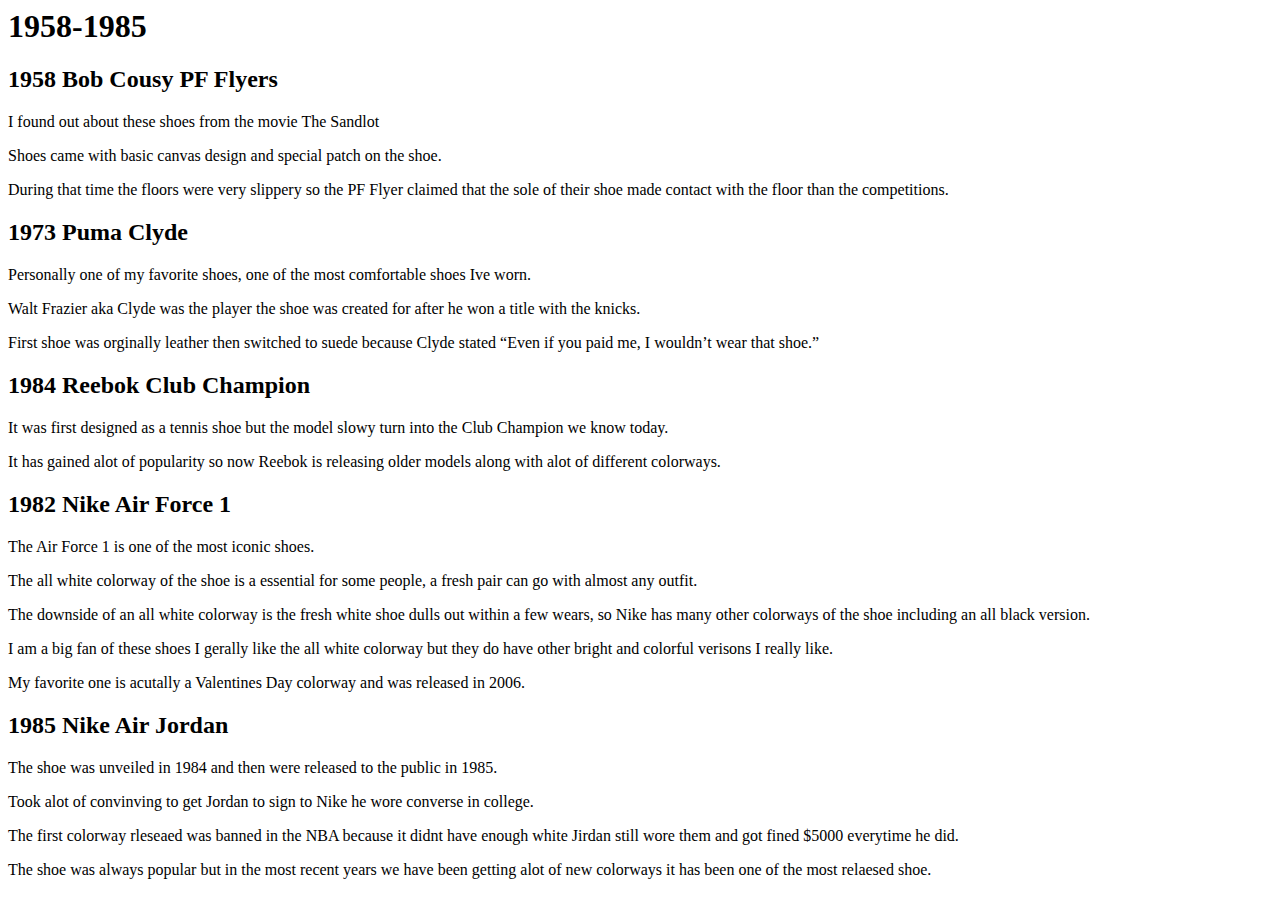
==== 1958-1985.html @ abb51e93 "Rename 1958-1985 to 1958-1985.html" ====
<html>
<head>
<title>1958-1985</title>
</head>
<body><h1>1958-1985</h1>
      <h2>1958 Bob Cousy PF Flyers</h2>
      <p>I found out about these shoes from the movie The Sandlot</p>
<p>Shoes came with basic canvas design and special patch on the shoe.</p>
        <p>During that time the floors were very slippery so the PF Flyer claimed
        that the sole of their shoe made contact with the floor than the
          competitions.</p>
      <h2>1973 Puma Clyde</h2>
      <p>
        Personally one of my favorite shoes, one of the most comfortable shoes
        Ive worn.
      </p>
      <p>
        Walt Frazier aka Clyde was the player the shoe was created for after he
        won a title with the knicks.
      </p>
      <p>
        First shoe was orginally leather then switched to suede because Clyde
        stated “Even if you paid me, I wouldn’t wear that shoe.”
      </p>
      <h2>1984 Reebok Club Champion</h2>
      <p>
        It was first designed as a tennis shoe but the model slowy turn into the
        Club Champion we know today.
      </p>
      <p>
        It has gained alot of popularity so now Reebok is releasing older models
        along with alot of different colorways.
      </p>
      <h2>1982 Nike Air Force 1</h2>
      <p>The Air Force 1 is one of the most iconic shoes.</p>
      <p>
        The all white colorway of the shoe is a essential for some people, a
        fresh pair can go with almost any outfit.
      </p>
      <p>
        The downside of an all white colorway is the fresh white shoe dulls out
        within a few wears, so Nike has many other colorways of the shoe
        including an all black version.
      </p>
      <p>
        I am a big fan of these shoes I gerally like the all white colorway but
        they do have other bright and colorful verisons I really like.
      </p>
      <p>
        My favorite one is acutally a Valentines Day colorway and was released
        in 2006.
      </p>
      <h2>1985 Nike Air Jordan</h2>
      <p>
        The shoe was unveiled in 1984 and then were released to the public in
        1985.
      </p>
      <p>
        Took alot of convinving to get Jordan to sign to Nike he wore converse
        in college.
      </p>
      <p>
        The first colorway rleseaed was banned in the NBA because it didnt have
        enough white Jirdan still wore them and got fined $5000 everytime he
        did.
      </p>
      <p>
        The shoe was always popular but in the most recent years we have been
        getting alot of new colorways it has been one of the most relaesed shoe.
      </p>
    </body>
    </html>
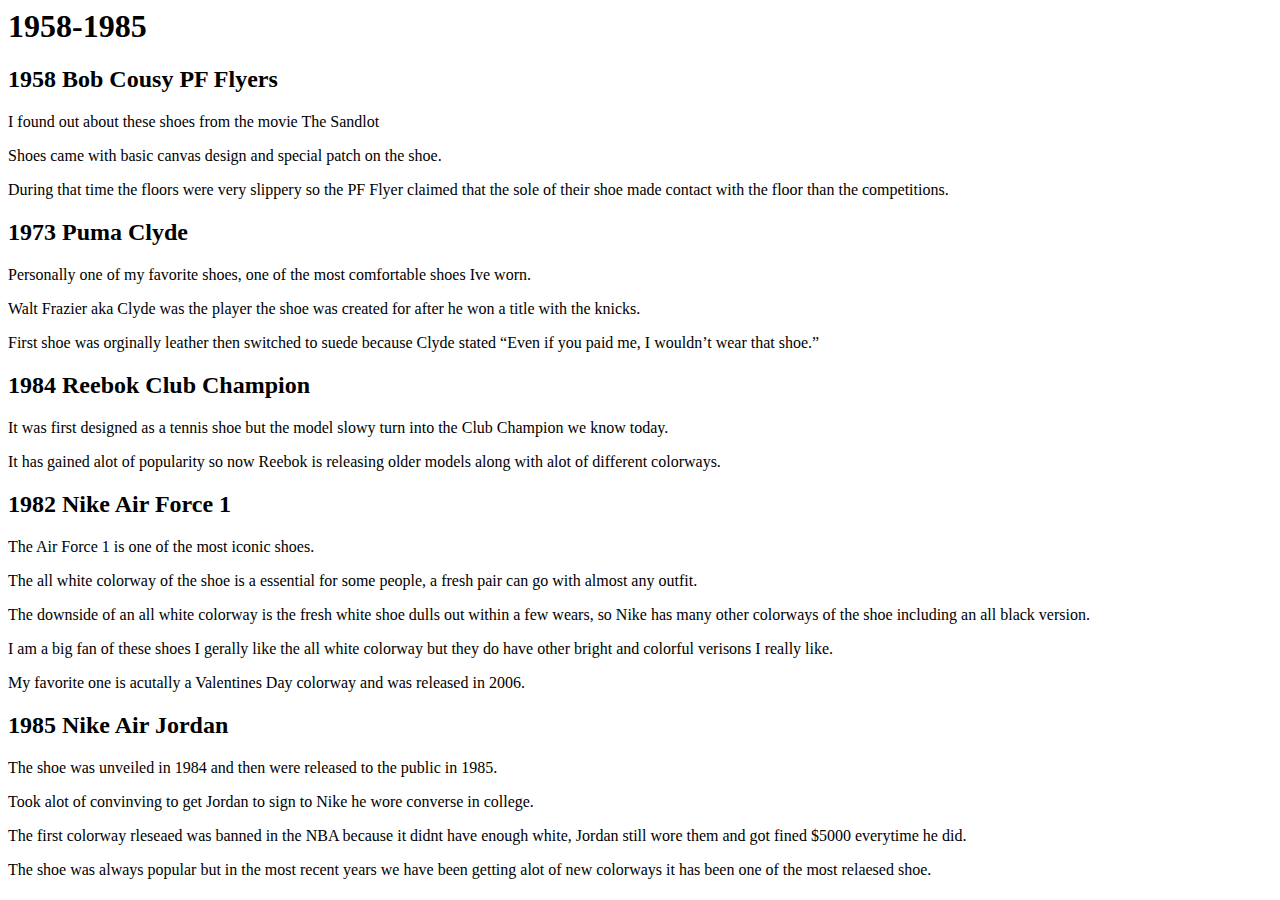
==== commit 403f0835: "Update 1958-1985.html" ====
--- a/1958-1985.html
+++ b/1958-1985.html
@@ -1,72 +1,76 @@
 <html>
+
 <head>
-<title>1958-1985</title>
+    <title>1958-1985</title>
 </head>
-<body><h1>1958-1985</h1>
-      <h2>1958 Bob Cousy PF Flyers</h2>
-      <p>I found out about these shoes from the movie The Sandlot</p>
-<p>Shoes came with basic canvas design and special patch on the shoe.</p>
-        <p>During that time the floors were very slippery so the PF Flyer claimed
+
+<body>
+    <h1>1958-1985</h1>
+    <h2>1958 Bob Cousy PF Flyers</h2>
+    <p>I found out about these shoes from the movie The Sandlot</p>
+    <p>Shoes came with basic canvas design and special patch on the shoe.</p>
+    <p>During that time the floors were very slippery so the PF Flyer claimed
         that the sole of their shoe made contact with the floor than the
-          competitions.</p>
-      <h2>1973 Puma Clyde</h2>
-      <p>
+        competitions.</p>
+    <h2>1973 Puma Clyde</h2>
+    <p>
         Personally one of my favorite shoes, one of the most comfortable shoes
         Ive worn.
-      </p>
-      <p>
+    </p>
+    <p>
         Walt Frazier aka Clyde was the player the shoe was created for after he
         won a title with the knicks.
-      </p>
-      <p>
+    </p>
+    <p>
         First shoe was orginally leather then switched to suede because Clyde
         stated “Even if you paid me, I wouldn’t wear that shoe.”
-      </p>
-      <h2>1984 Reebok Club Champion</h2>
-      <p>
+    </p>
+    <h2>1984 Reebok Club Champion</h2>
+    <p>
         It was first designed as a tennis shoe but the model slowy turn into the
         Club Champion we know today.
-      </p>
-      <p>
+    </p>
+    <p>
         It has gained alot of popularity so now Reebok is releasing older models
         along with alot of different colorways.
-      </p>
-      <h2>1982 Nike Air Force 1</h2>
-      <p>The Air Force 1 is one of the most iconic shoes.</p>
-      <p>
+    </p>
+    <h2>1982 Nike Air Force 1</h2>
+    <p>The Air Force 1 is one of the most iconic shoes.</p>
+    <p>
         The all white colorway of the shoe is a essential for some people, a
         fresh pair can go with almost any outfit.
-      </p>
-      <p>
+    </p>
+    <p>
         The downside of an all white colorway is the fresh white shoe dulls out
         within a few wears, so Nike has many other colorways of the shoe
         including an all black version.
-      </p>
-      <p>
+    </p>
+    <p>
         I am a big fan of these shoes I gerally like the all white colorway but
         they do have other bright and colorful verisons I really like.
-      </p>
-      <p>
+    </p>
+    <p>
         My favorite one is acutally a Valentines Day colorway and was released
         in 2006.
-      </p>
-      <h2>1985 Nike Air Jordan</h2>
-      <p>
+    </p>
+    <h2>1985 Nike Air Jordan</h2>
+    <p>
         The shoe was unveiled in 1984 and then were released to the public in
         1985.
-      </p>
-      <p>
+    </p>
+    <p>
         Took alot of convinving to get Jordan to sign to Nike he wore converse
         in college.
-      </p>
-      <p>
+    </p>
+    <p>
         The first colorway rleseaed was banned in the NBA because it didnt have
-        enough white Jirdan still wore them and got fined $5000 everytime he
+        enough white, Jordan still wore them and got fined $5000 everytime he
         did.
-      </p>
-      <p>
+    </p>
+    <p>
         The shoe was always popular but in the most recent years we have been
         getting alot of new colorways it has been one of the most relaesed shoe.
-      </p>
-    </body>
-    </html>
+    </p>
+</body>
+
+</html>
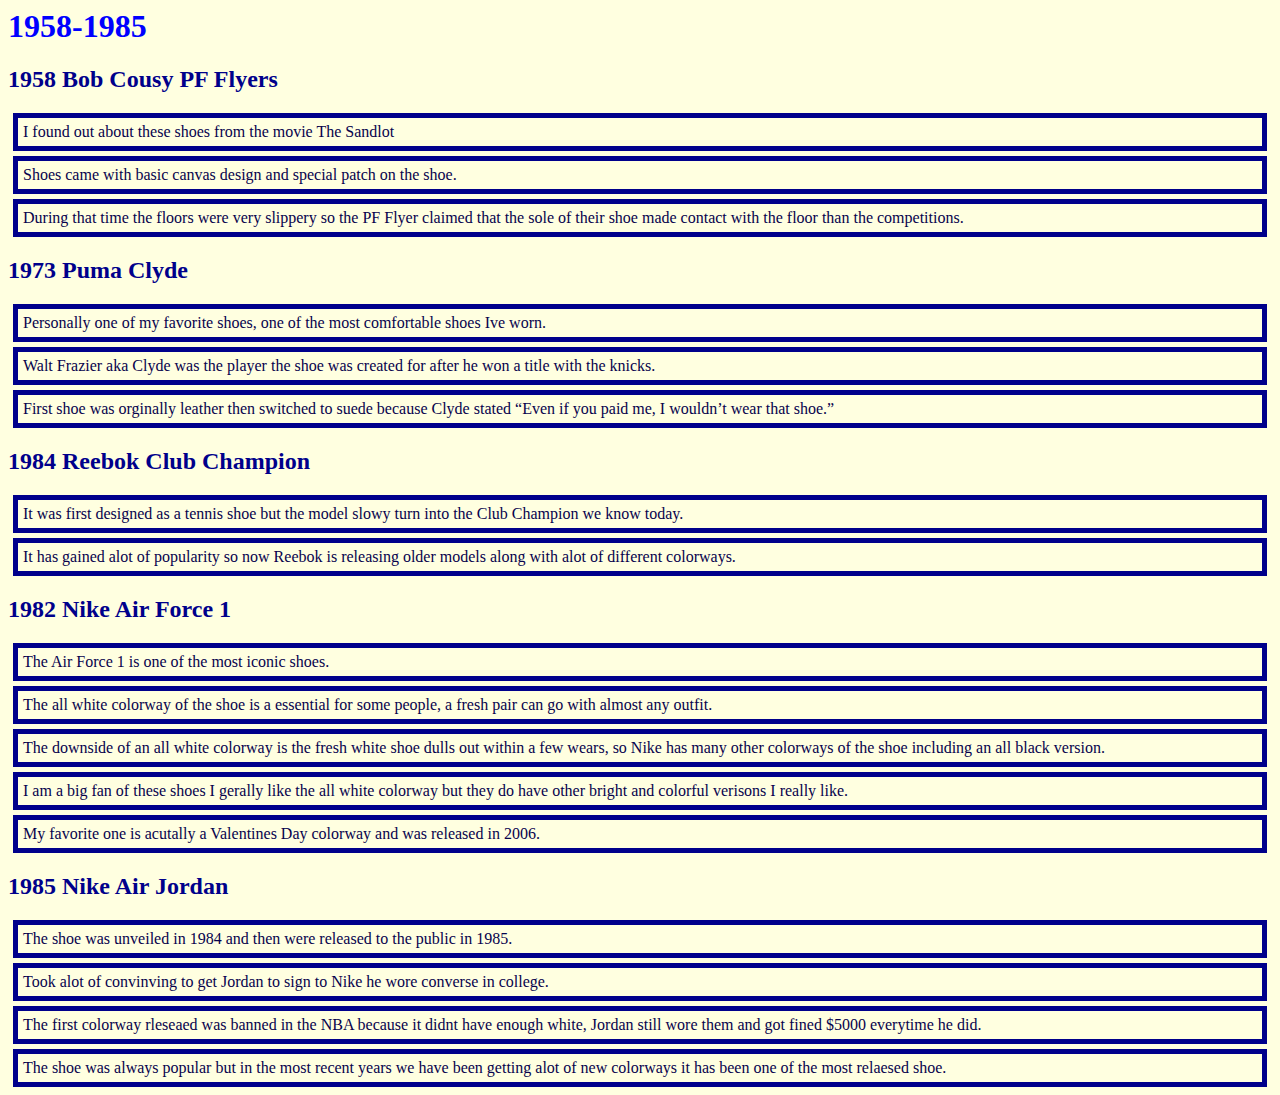
==== commit 1d1f8511: "Update 1958-1985.html" ====
--- a/1958-1985.html
+++ b/1958-1985.html
@@ -1,76 +1,92 @@
 <html>
-
-<head>
+  <head>
     <title>1958-1985</title>
-</head>
-
-<body>
+  </head>
+  <style>
+    body {
+      background-color: lightyellow;
+    }
+    h1 {
+      color: blue;
+    }
+    h2 {
+      color: darkblue;
+    }
+    p {
+      color: rgb(7, 2, 77);
+      border: 2px solid darkblue;
+      padding: 5px;
+      border: 5px solid darkblue;
+      margin: 5px;
+    }
+  </style>
+  <body>
     <h1>1958-1985</h1>
     <h2>1958 Bob Cousy PF Flyers</h2>
     <p>I found out about these shoes from the movie The Sandlot</p>
     <p>Shoes came with basic canvas design and special patch on the shoe.</p>
-    <p>During that time the floors were very slippery so the PF Flyer claimed
-        that the sole of their shoe made contact with the floor than the
-        competitions.</p>
+    <p>
+      During that time the floors were very slippery so the PF Flyer claimed
+      that the sole of their shoe made contact with the floor than the
+      competitions.
+    </p>
     <h2>1973 Puma Clyde</h2>
     <p>
-        Personally one of my favorite shoes, one of the most comfortable shoes
-        Ive worn.
+      Personally one of my favorite shoes, one of the most comfortable shoes Ive
+      worn.
     </p>
     <p>
-        Walt Frazier aka Clyde was the player the shoe was created for after he
-        won a title with the knicks.
+      Walt Frazier aka Clyde was the player the shoe was created for after he
+      won a title with the knicks.
     </p>
     <p>
-        First shoe was orginally leather then switched to suede because Clyde
-        stated “Even if you paid me, I wouldn’t wear that shoe.”
+      First shoe was orginally leather then switched to suede because Clyde
+      stated “Even if you paid me, I wouldn’t wear that shoe.”
     </p>
     <h2>1984 Reebok Club Champion</h2>
     <p>
-        It was first designed as a tennis shoe but the model slowy turn into the
-        Club Champion we know today.
+      It was first designed as a tennis shoe but the model slowy turn into the
+      Club Champion we know today.
     </p>
     <p>
-        It has gained alot of popularity so now Reebok is releasing older models
-        along with alot of different colorways.
+      It has gained alot of popularity so now Reebok is releasing older models
+      along with alot of different colorways.
     </p>
     <h2>1982 Nike Air Force 1</h2>
     <p>The Air Force 1 is one of the most iconic shoes.</p>
     <p>
-        The all white colorway of the shoe is a essential for some people, a
-        fresh pair can go with almost any outfit.
+      The all white colorway of the shoe is a essential for some people, a fresh
+      pair can go with almost any outfit.
     </p>
     <p>
-        The downside of an all white colorway is the fresh white shoe dulls out
-        within a few wears, so Nike has many other colorways of the shoe
-        including an all black version.
+      The downside of an all white colorway is the fresh white shoe dulls out
+      within a few wears, so Nike has many other colorways of the shoe including
+      an all black version.
     </p>
     <p>
-        I am a big fan of these shoes I gerally like the all white colorway but
-        they do have other bright and colorful verisons I really like.
+      I am a big fan of these shoes I gerally like the all white colorway but
+      they do have other bright and colorful verisons I really like.
     </p>
     <p>
-        My favorite one is acutally a Valentines Day colorway and was released
-        in 2006.
+      My favorite one is acutally a Valentines Day colorway and was released in
+      2006.
     </p>
     <h2>1985 Nike Air Jordan</h2>
     <p>
-        The shoe was unveiled in 1984 and then were released to the public in
-        1985.
+      The shoe was unveiled in 1984 and then were released to the public in
+      1985.
     </p>
     <p>
-        Took alot of convinving to get Jordan to sign to Nike he wore converse
-        in college.
+      Took alot of convinving to get Jordan to sign to Nike he wore converse in
+      college.
     </p>
     <p>
-        The first colorway rleseaed was banned in the NBA because it didnt have
-        enough white, Jordan still wore them and got fined $5000 everytime he
-        did.
+      The first colorway rleseaed was banned in the NBA because it didnt have
+      enough white, Jordan still wore them and got fined $5000 everytime he did.
     </p>
     <p>
-        The shoe was always popular but in the most recent years we have been
-        getting alot of new colorways it has been one of the most relaesed shoe.
+      The shoe was always popular but in the most recent years we have been
+      getting alot of new colorways it has been one of the most relaesed shoe.
     </p>
-</body>
-
+  </body>
 </html>
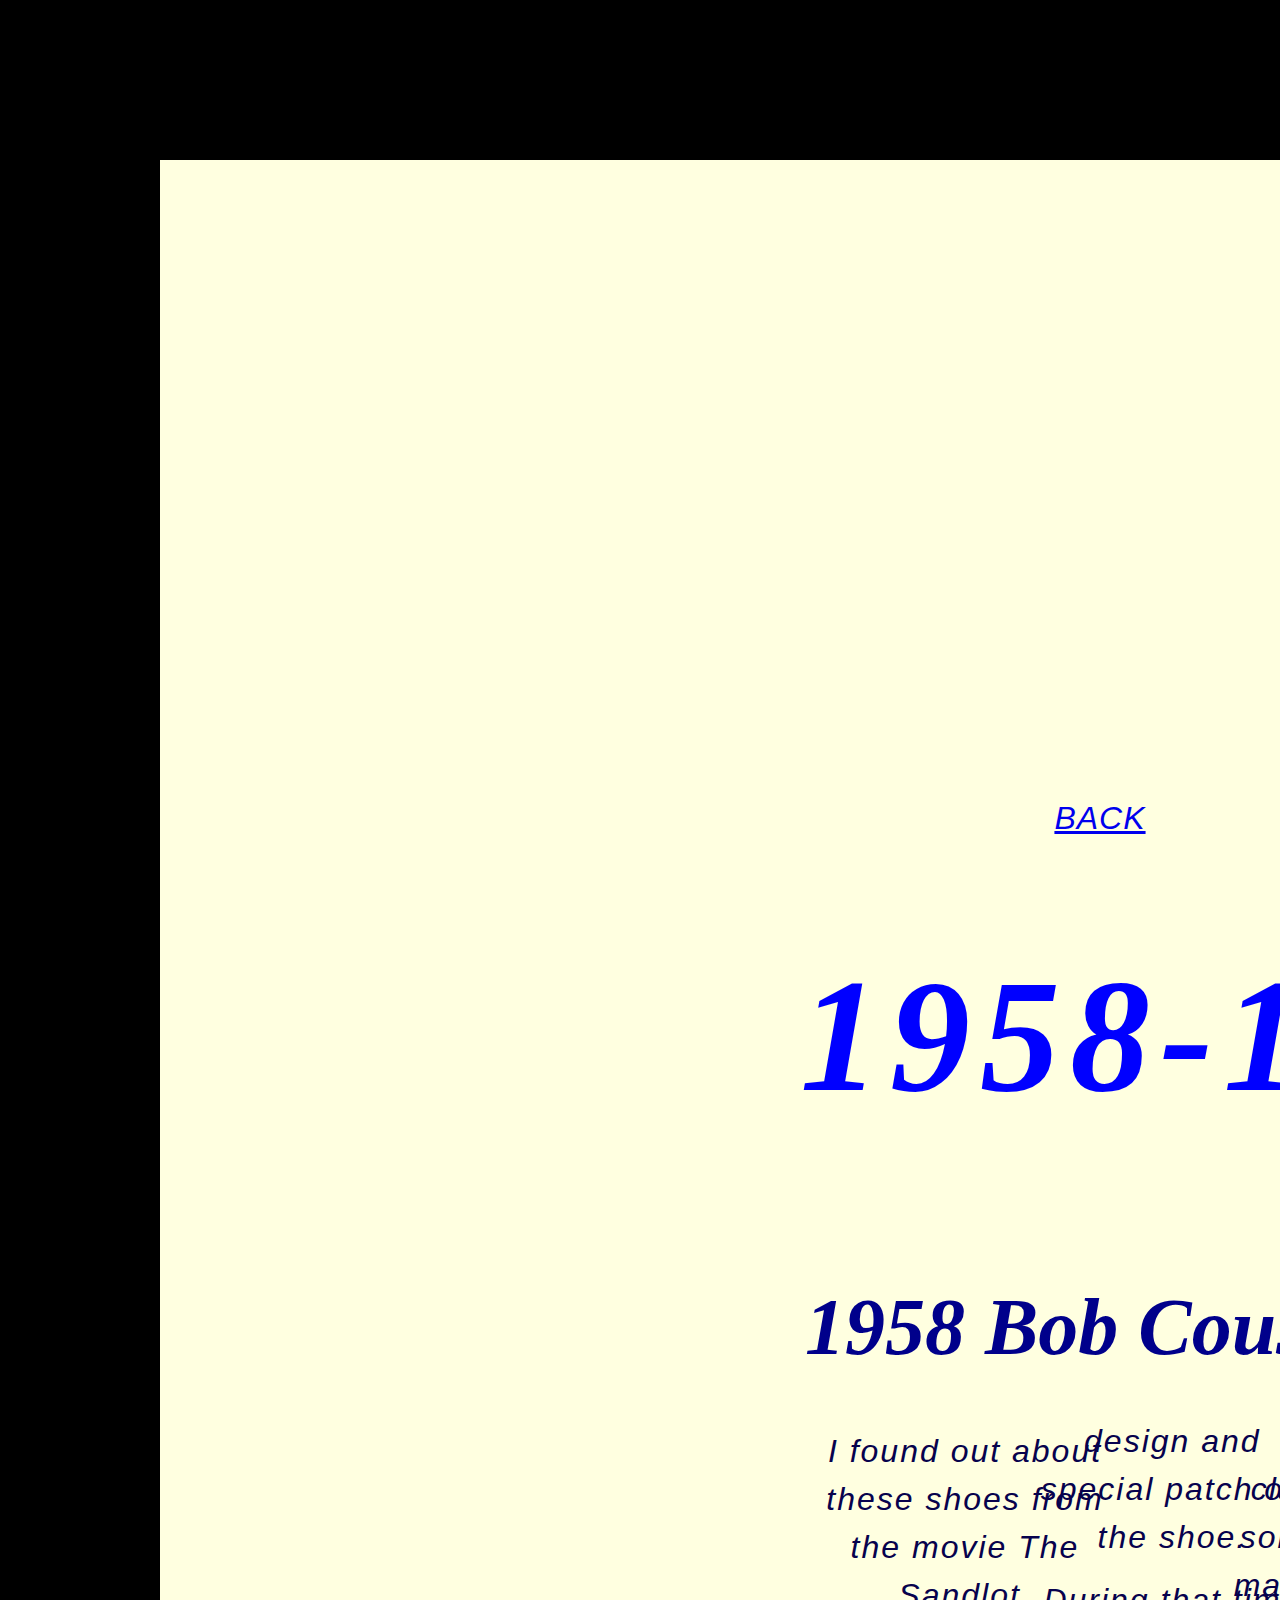
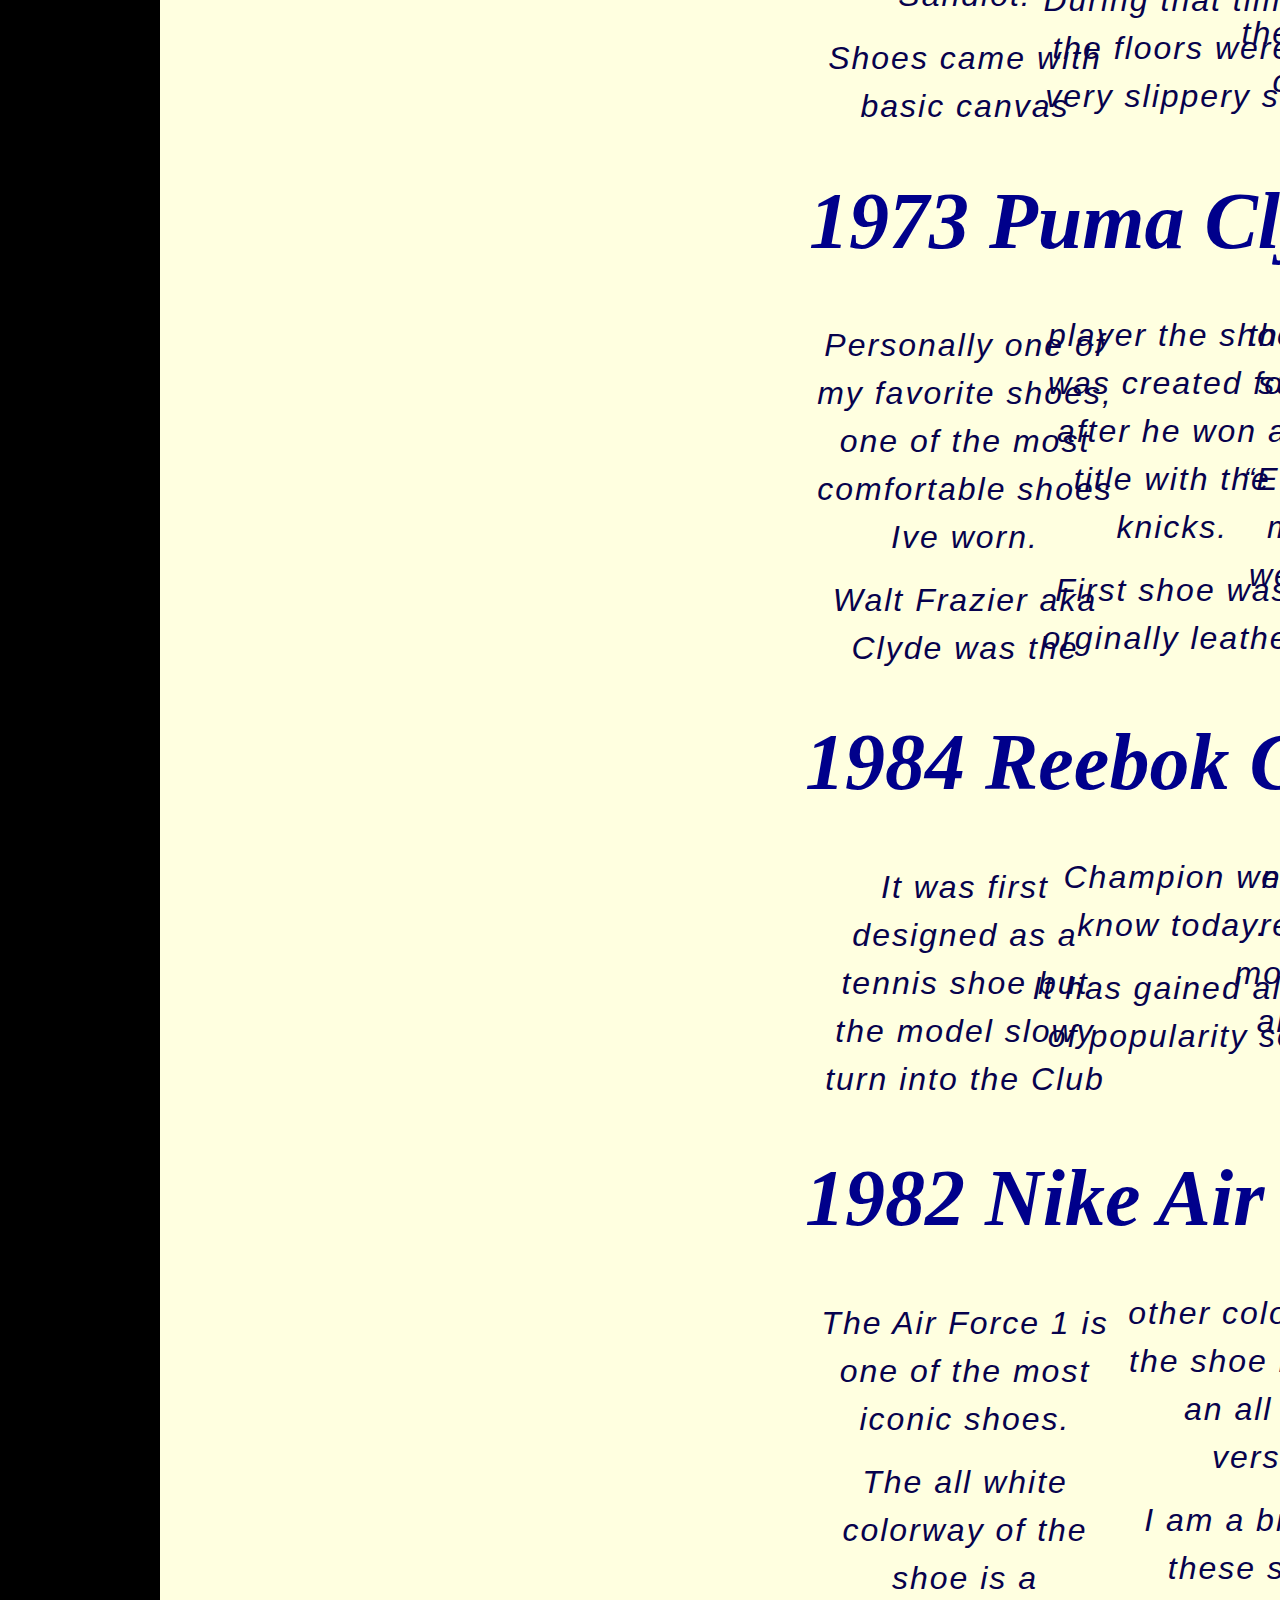
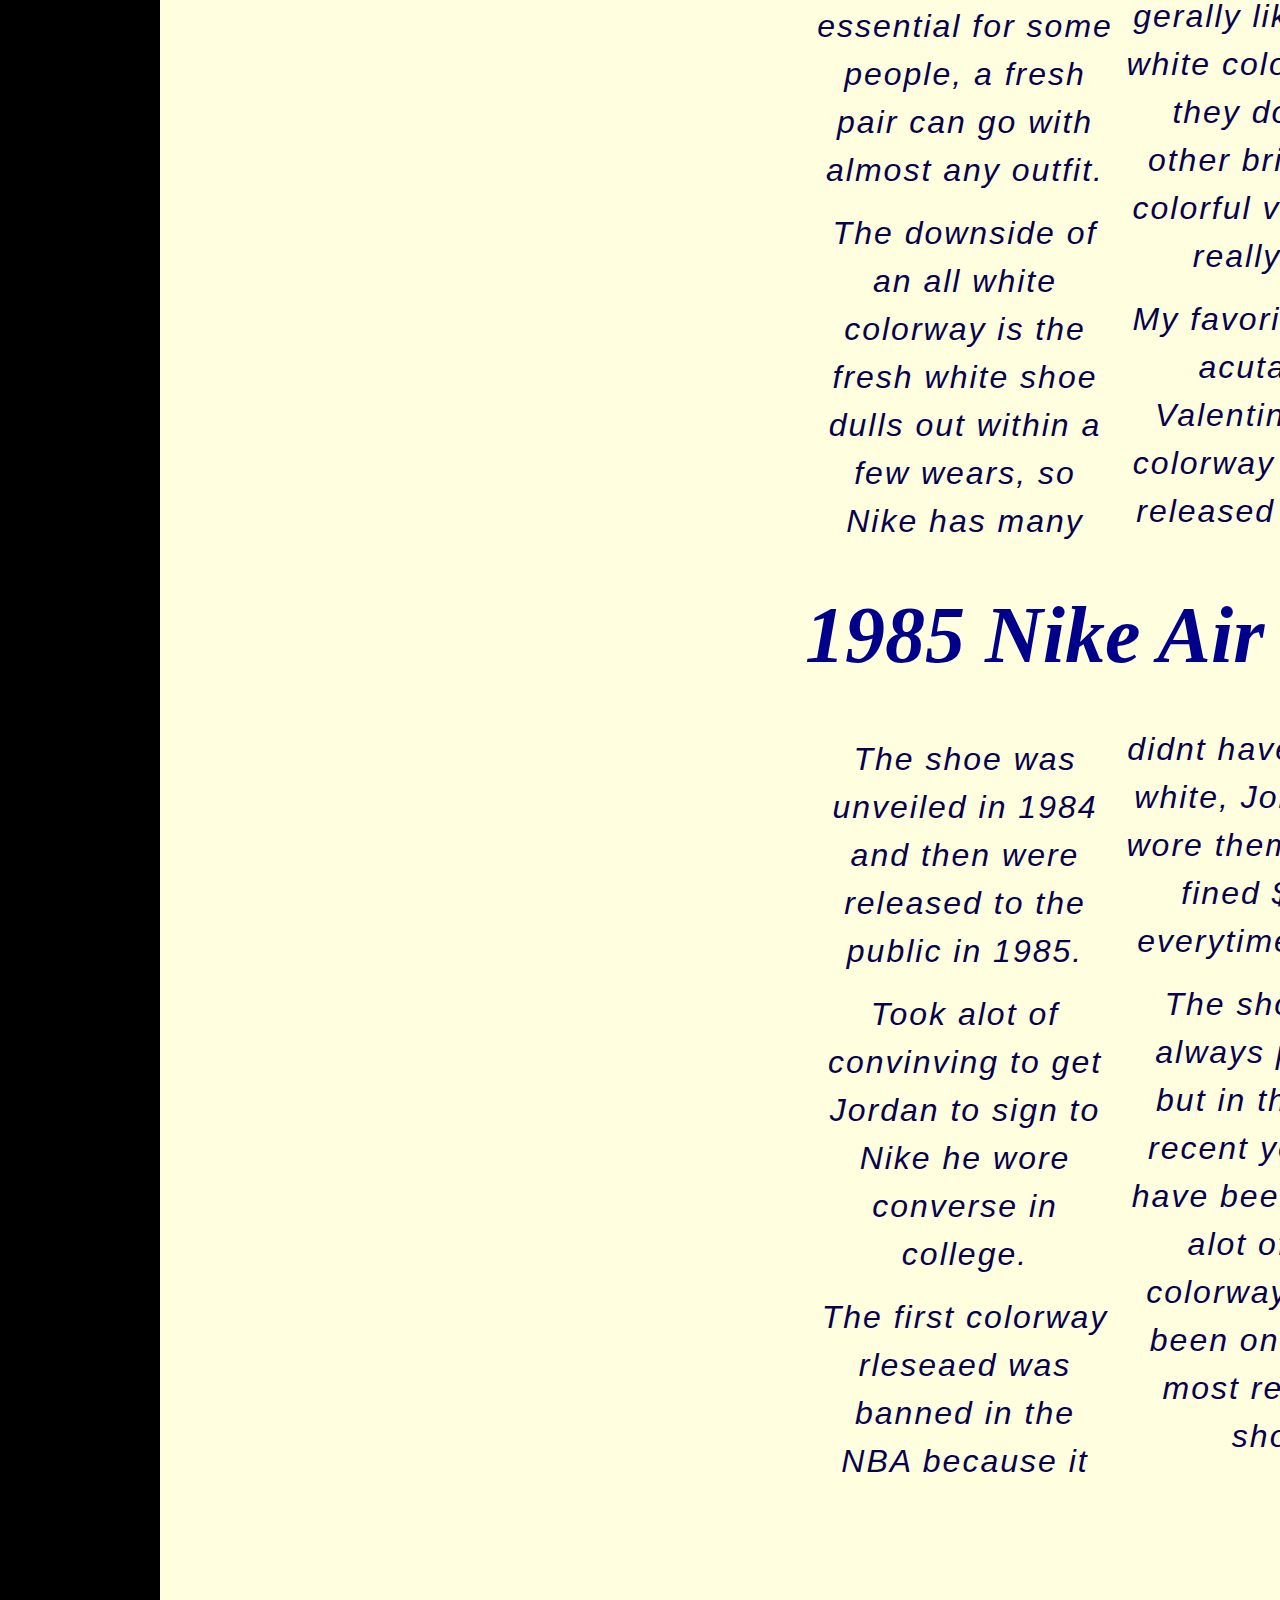
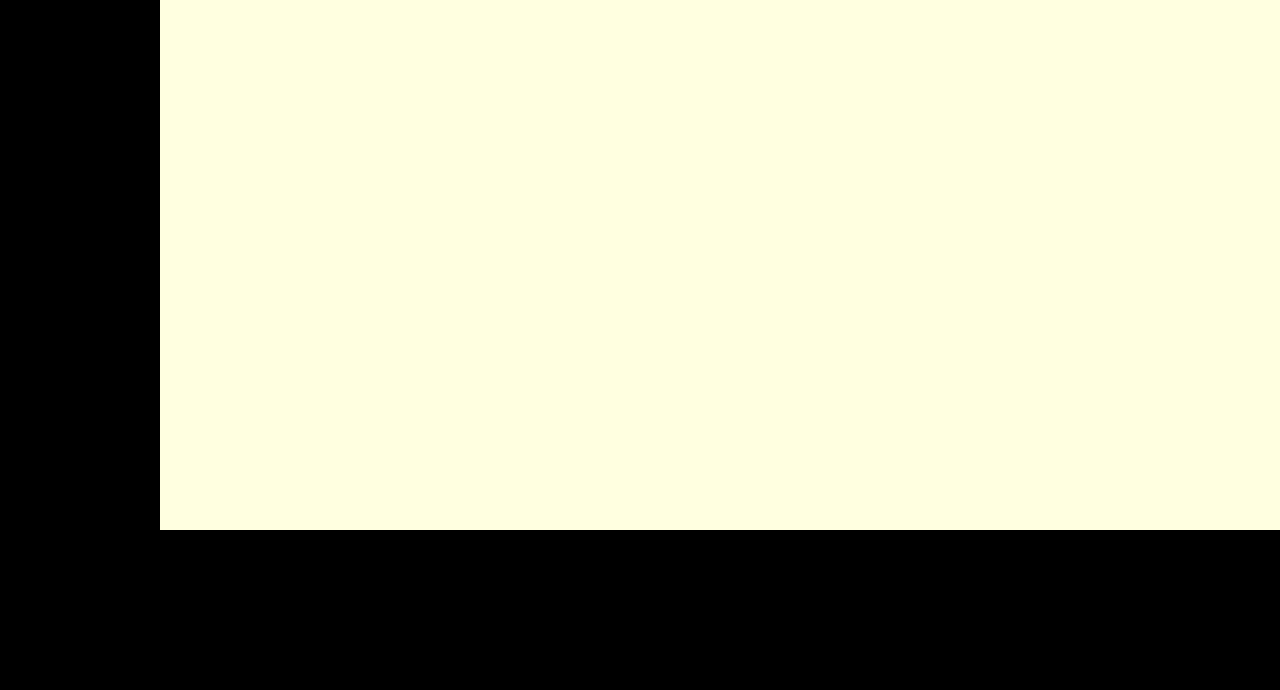
==== commit 7c2c7c41: "Update 1958-1985.html" ====
--- a/1958-1985.html
+++ b/1958-1985.html
@@ -1,92 +1,118 @@
-<html>
-  <head>
+<!DOCTYPE html>
+<html lang="en">
+
+<head>
     <title>1958-1985</title>
-  </head>
-  <style>
-    body {
-      background-color: lightyellow;
-    }
-    h1 {
-      color: blue;
-    }
-    h2 {
-      color: darkblue;
-    }
-    p {
-      color: rgb(7, 2, 77);
-      border: 2px solid darkblue;
-      padding: 5px;
-      border: 5px solid darkblue;
-      margin: 5px;
-    }
-  </style>
-  <body>
+    <style>
+        .cousy {
+            text-align: center;
+            column-width: 200px;
+        }
+    
+        .force {
+            text-align: center;
+            column-width: 200px;
+        }
+    
+        body {
+            background-color: lightyellow;
+        }
+    
+        h1 {
+            text-align: center;
+            color: blue;
+        }
+    
+        h2 {
+            text-align: center;
+            color: darkblue;
+        }
+    
+        p {
+            width: 300px;
+            text-align: center;
+            color: rgb(7, 2, 77);
+            padding: 5px;
+            margin: 5px;
+        }
+    </style>
+    <link rel="stylesheet" href="style.css">
+</head>
+
+
+<body>
+    <a href="index.html">BACK</a>
     <h1>1958-1985</h1>
-    <h2>1958 Bob Cousy PF Flyers</h2>
-    <p>I found out about these shoes from the movie The Sandlot</p>
-    <p>Shoes came with basic canvas design and special patch on the shoe.</p>
-    <p>
-      During that time the floors were very slippery so the PF Flyer claimed
-      that the sole of their shoe made contact with the floor than the
-      competitions.
-    </p>
-    <h2>1973 Puma Clyde</h2>
-    <p>
-      Personally one of my favorite shoes, one of the most comfortable shoes Ive
-      worn.
-    </p>
-    <p>
-      Walt Frazier aka Clyde was the player the shoe was created for after he
-      won a title with the knicks.
-    </p>
-    <p>
-      First shoe was orginally leather then switched to suede because Clyde
-      stated “Even if you paid me, I wouldn’t wear that shoe.”
-    </p>
-    <h2>1984 Reebok Club Champion</h2>
-    <p>
-      It was first designed as a tennis shoe but the model slowy turn into the
-      Club Champion we know today.
-    </p>
-    <p>
-      It has gained alot of popularity so now Reebok is releasing older models
-      along with alot of different colorways.
-    </p>
-    <h2>1982 Nike Air Force 1</h2>
-    <p>The Air Force 1 is one of the most iconic shoes.</p>
-    <p>
-      The all white colorway of the shoe is a essential for some people, a fresh
-      pair can go with almost any outfit.
-    </p>
-    <p>
-      The downside of an all white colorway is the fresh white shoe dulls out
-      within a few wears, so Nike has many other colorways of the shoe including
-      an all black version.
-    </p>
-    <p>
-      I am a big fan of these shoes I gerally like the all white colorway but
-      they do have other bright and colorful verisons I really like.
-    </p>
-    <p>
-      My favorite one is acutally a Valentines Day colorway and was released in
-      2006.
-    </p>
-    <h2>1985 Nike Air Jordan</h2>
-    <p>
-      The shoe was unveiled in 1984 and then were released to the public in
-      1985.
-    </p>
-    <p>
-      Took alot of convinving to get Jordan to sign to Nike he wore converse in
-      college.
-    </p>
-    <p>
-      The first colorway rleseaed was banned in the NBA because it didnt have
-      enough white, Jordan still wore them and got fined $5000 everytime he did.
-    </p>
-    <p>
-      The shoe was always popular but in the most recent years we have been
-      getting alot of new colorways it has been one of the most relaesed shoe.
-    </p>
-  </body>
+    <div class="cousy">
+        <h2>1958 Bob Cousy PF Flyers</h2>
+        <p>I found out about these shoes from the movie The Sandlot.</p>
+        <p>Shoes came with basic canvas design and special patch on the shoe.</p>
+        <p>
+            During that time the floors were very slippery so the PF Flyer claimed
+            that the sole of their shoe made contact with the floor than the
+            competitions.
+        </p>
+        <h2>1973 Puma Clyde</h2>
+        <p>
+            Personally one of my favorite shoes, one of the most comfortable shoes Ive
+            worn.
+        </p>
+        <p>
+            Walt Frazier aka Clyde was the player the shoe was created for after he
+            won a title with the knicks.
+        </p>
+        <p>
+            First shoe was orginally leather then switched to suede because Clyde
+            stated “Even if you paid me, I wouldn’t wear that shoe.”
+        </p>
+        <h2>1984 Reebok Club Champion</h2>
+        <p>
+            It was first designed as a tennis shoe but the model slowy turn into the
+            Club Champion we know today.
+        </p>
+        <p>
+            It has gained alot of popularity so now Reebok is releasing older models
+            along with alot of different colorways.
+        </p>
+    </div>
+    <div class="force">
+        <h2>1982 Nike Air Force 1</h2>
+        <p>The Air Force 1 is one of the most iconic shoes.</p>
+        <p>
+            The all white colorway of the shoe is a essential for some people, a fresh
+            pair can go with almost any outfit.
+        </p>
+        <p>
+            The downside of an all white colorway is the fresh white shoe dulls out
+            within a few wears, so Nike has many other colorways of the shoe including
+            an all black version.
+        </p>
+        <p>
+            I am a big fan of these shoes I gerally like the all white colorway but
+            they do have other bright and colorful verisons I really like.
+        </p>
+        <p>
+            My favorite one is acutally a Valentines Day colorway and was released in
+            2006.
+        </p>
+        <h2>1985 Nike Air Jordan</h2>
+        <p>
+            The shoe was unveiled in 1984 and then were released to the public in
+            1985.
+        </p>
+        <p>
+            Took alot of convinving to get Jordan to sign to Nike he wore converse in
+            college.
+        </p>
+        <p>
+            The first colorway rleseaed was banned in the NBA because it didnt have
+            enough white, Jordan still wore them and got fined $5000 everytime he did.
+        </p>
+        <p>
+            The shoe was always popular but in the most recent years we have been
+            getting alot of new colorways it has been one of the most relaesed shoe.
+        </p>
+    </div>
+</body>
+
 </html>
--- a/style.css
+++ b/style.css
@@ -0,0 +1,82 @@
+body {
+    width: 600px;
+    text-align: center;
+    border-width: 5em;
+    border-style: solid;
+    padding: 20em;
+    margin: 0 auto;
+    font-family: "Helvetica Neue", "Arial", sans-serif;
+    font-style: italic;
+    font-weight: 100;
+    font-variant-ligatures: normal;
+    font-size: 2rem;
+    letter-spacing: 1px;
+  }
+  h1 {
+    text-align: center;
+      width: 500px;
+      white-space: nowrap;
+      font-family: 'Times New Roman', Times, serif;
+      font-style: italic;
+      font-weight: bold;
+      column-span: all;
+      font-variant-ligatures: normal;
+      font-size: 10rem;
+      letter-spacing: 10px;
+  }
+  h2 {
+      white-space: nowrap;
+      text-align: center;
+    font-family: 'Times New Roman', Times, serif;
+    font-style: italic;
+    column-span: all;
+    font-weight: bold;
+    font-variant-ligatures: normal;
+    font-size: 5rem;
+    letter-spacing: normal;
+  }
+  .cousy {
+      margin: 5px;
+      line-height: 1.5em;
+      white-space: normal;
+      columns: 3;
+      letter-spacing: 2px;
+      column-width: auto;
+      column-fill: balance;
+  }
+  .force {
+    margin: 5px;
+    line-height: 1.5em;
+      white-space: normal;
+      columns: 2;
+      letter-spacing: 2px;
+      column-width: auto;
+      column-fill: balance;
+  }
+  .yeezy {
+    margin: 5px;
+    line-height: 1.5em;
+      white-space: normal;
+    columns: 2;
+    letter-spacing: 2px;
+    column-width: auto;
+    column-fill: balance;
+}
+.jordan {
+    margin: 5px;
+    line-height: 1.5em;
+      white-space: normal;
+    columns: 2;
+    letter-spacing: 2px;
+    column-width: auto;
+    column-fill: balance;
+}
+.airmax {
+    margin: 5px;
+    columns: 2;
+    line-height: 1.5em;
+      white-space: normal;
+    letter-spacing: 2px;
+    column-width: auto;
+    column-fill: balance;
+}
